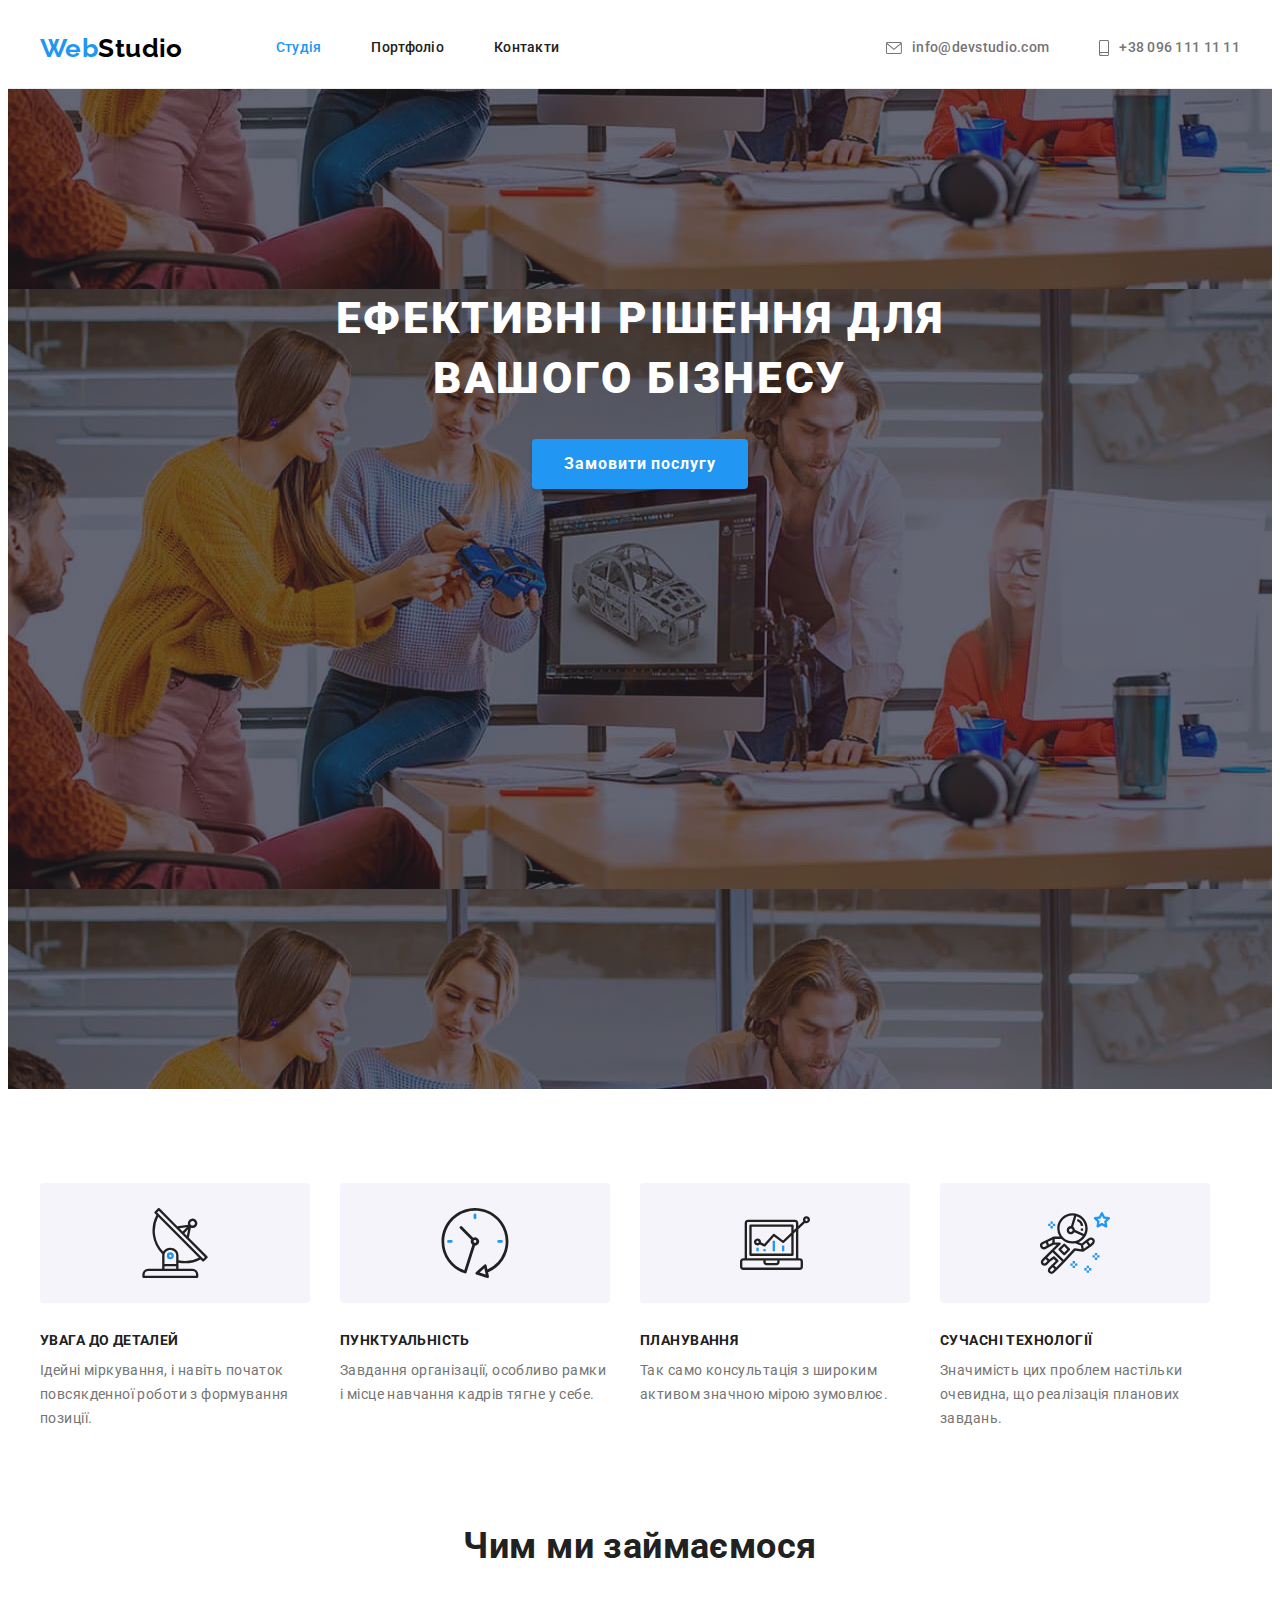
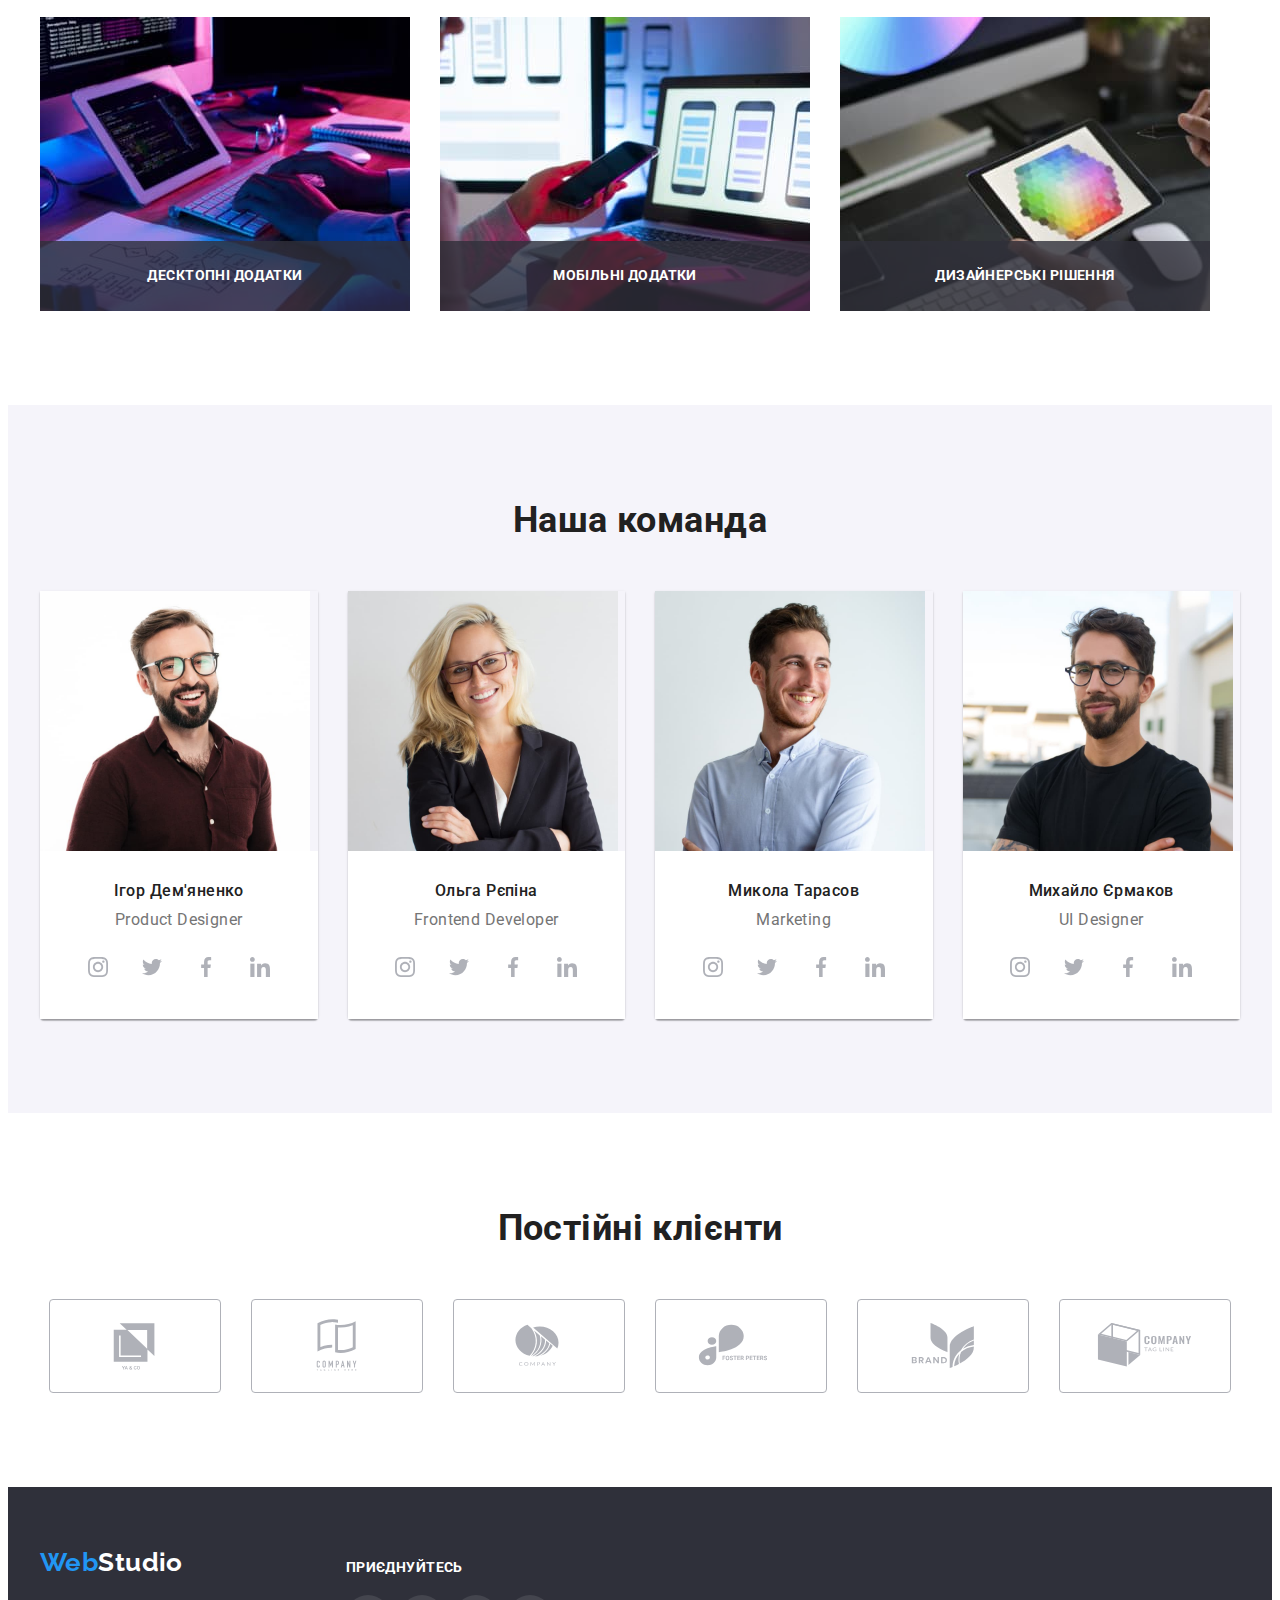
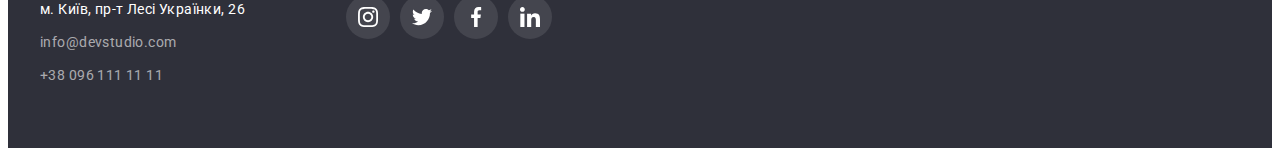
==== index.html @ 0a3335ca "Додає оверлей в секцію спецеалізація" ====
<!DOCTYPE html>
<html lang="uk">
  <head>
    <meta charset="UTF-8" />
    <meta http-equiv="X-UA-Compatible" content="IE=edge" />
    <meta name="viewport" content="width=device-width, initial-scale=1.0" />
    <title>Студія</title>
    <link rel="preconnect" href="https://fonts.googleapis.com" />
    <link rel="preconnect" href="https://fonts.gstatic.com" crossorigin />
    <link
      href="https://fonts.googleapis.com/css2?family=Raleway:wght@700&family=Roboto:wght@100;400;500;700;900&display=swap"
      rel="stylesheet"
    />
    <link
      rel="stylesheet"
      href="https://cdnjs.cloudflare.com/ajax/libs/modern-normalize/1.1.0/modern-normalize.min.css"
      integrity="sha512-wpPYUAdjBVSE4KJnH1VR1HeZfpl1ub8YT/NKx4PuQ5NmX2tKuGu6U/JRp5y+Y8XG2tV+wKQpNHVUX03MfMFn9Q=="
      crossorigin="anonymous"
      referrerpolicy="no-referrer"
    />
    <link rel="stylesheet" href="./css/styles.css" />
  </head>
  <body>
    <header>
      <div class="conteiner header-coteiner">
        <a lang="en" class="logo link" href="./index.html">
          <span class="logo-accent">Web</span>Studio
        </a>
        <nav class="header-navigation">
          <ul class="header-navigation-list list">
            <li class="header-item">
              <a class="header-link link current" href="#">Студія</a>
            </li>
            <li class="header-item">
              <a class="header-link link" href="./portfolio.html">Портфоліо</a>
            </li>
            <li class="header-item">
              <a class="header-link link" href="#">Контакти</a>
            </li>
          </ul>
        </nav>
        <ul class="list header-contact-list">
          <li>
            <a class="header-contact link" href="mailto:info@devstudio.com">
              <svg class="header-icon" width="16" height="12">
                <use href="./images/icons.svg#icon-envelope"></use></svg>
                info@devstudio.com</a>
          </li>
          <li>
            <a class="header-contact link" href="tel:+380961111111"
              ><svg class="header-icon" width="10" height="16">
                <use href="./images/icons.svg#icon-smartphone"></use></svg>
                +38 096 111 11 11</a>
          </li>
        </ul>
      </div>
    </header>
    <main>
      <section class="title">
        <div class="main-title-text">
          <h1 class="main-title">Ефективні рішення для вашого бізнесу</h1>
        </div>
        <button type="button" class="order-btn button-cursor">Замовити послугу</button>
      </section>
      <section>
        <div class="conteiner">
          <h2 hidden>Наші переваги</h2>
          <ul class="features-list list">
            <li>
              <div class="features-icons">
                <svg width="70" height="70">
                  <use href="./images/icons.svg#icon-antenna"></use>
                </svg>
              </div>
              <h3 class="features">Увага до деталей</h3>
              <p class="features-text">
                Ідейні міркування, і навіть початок повсякденної роботи з формування позиції.
              </p>
            </li>
            <li>
              <div class="features-icons">
                <svg width="70" height="70">
                  <use href="./images/icons.svg#icon-clock"></use>
                </svg>
              </div>
              <h3 class="features">Пунктуальність</h3>
              <p class="features-text">
                Завдання організації, особливо рамки і місце навчання кадрів тягне у себе.
              </p>
            </li>
            <li>
              <div class="features-icons">
                <svg width="70" height="70">
                  <use href="./images/icons.svg#icon-diagram"></use>
                </svg>
              </div>
              <h3 class="features">Планування</h3>
              <p class="features-text">
                Так само консультація з широким активом значною мірою зумовлює.
              </p>
            </li>
            <li>
              <div class="features-icons">
                <svg width="70" height="70">
                  <use href="./images/icons.svg#icon-astronaut"></use>
                </svg>
              </div>
              <h3 class="features">Сучасні технології</h3>
              <p class="features-text">
                Значимість цих проблем настільки очевидна, що реалізація планових завдань.
              </p>
            </li>
          </ul>
        </div>
      </section>
      <section class="section-specialization">
        <div class="conteiner">
          <h2 class="title-of-part">Чим ми займаємося</h2>
          <ul class="list specialization">
            <li class="specialization-item">
              <img
                src="./images/img-1.jpg"
                alt="Людина друкує на клавіатурі"
                width="370"
                height="294"
              />
              <div class="specialization-overlay">
                <p class="overlay-text">Десктопні додатки</p>
              </div>
            </li>
            <li class="specialization-item">
              <img
                src="./images/img-2.jpg"
                alt="Людина з телефоном у руках"
                width="370"
                height="294"
              />
              <div class="specialization-overlay">
                <p class="overlay-text">Мобільні додатки</p>
              </div>
            </li>
            <li class="specialization-item">
              <img
                src="./images/img-3.jpg"
                alt="Людина з планшетом у руках"
                width="370"
                height="294"
              />
              <div class="specialization-overlay">
                <p class="overlay-text">Дизайнерські рішення</p>
              </div>
            </li>
          </ul>
        </div>
      </section>
      <section class="employee-bgn">
        <div class="conteiner">
          <h2 class="title-of-part">Наша команда</h2>
          <ul class="employee-list list">
            <li class="emloyee-item">
              <img src="./images/foto-1.jpg" alt="Ігор Дем'яненко" width="270" height="260" />
              <div class="emloyee-content">
                <h3 class="employee-name">Ігор Дем'яненко</h3>
                <p class="employee-position" lang="en">Product Designer</p>
                <ul class="employee-links list">
                  <li><a 
                        class="employee-socials link" 
                        href="https://www.instagram.com" 
                        aria-label="посилання на instagram"
                        target="_blank"
                        rel="noopener noreferrer nofollow"
                        >
                        <svg class="socials-icon" width="20" height="20">
                        <use href="./images/icons.svg#icon-instagram"></use>
                        </svg>
                      </a>
                  </li>
                  <li><a class="employee-socials link" href="https://twitter.com/" aria-label="посилання на twitter"
                    target="_blank"
                    rel="noopener noreferrer"><svg class="socials-icon" width="20" height="20">
                    <use href="./images/icons.svg#icon-twitter"></use>
                  </svg></a></li>
                  <li><a class="employee-socials link" href="https://www.facebook.com/" aria-label="посилання на facebook"
                    target="_blank"
                    rel="noopener noreferrer"><svg class="socials-icon" width="20" height="20">
                    <use href="./images/icons.svg#icon-facebook"></use>
                  </svg></a></li>
                  <li><a class="employee-socials link" href="https://www.linkedin.com/" aria-label="посилання на linkedin"
                    target="_blank"
                    rel="noopener noreferrer"><svg class="socials-icon" width="20" height="20">
                    <use href="./images/icons.svg#icon-linkedin"></use>
                  </svg></a></li>
                </ul>
              </div>
            </li>
            <li class="emloyee-item">
              <img src="./images/foto-2.jpg" alt="Ольга Рєпіна" width="270" height="260" />
              <div class="emloyee-content">
                <h3 class="employee-name">Ольга Рєпіна</h3>
                <p class="employee-position" lang="en">Frontend Developer</p>
                <ul class="employee-links list">
                  <li><a class="employee-socials link" href="https://www.instagram.com" aria-label="посилання на instagram"
                    target="_blank"
                    rel="noopener noreferrer"><svg class="socials-icon" width="20" height="20">
                    <use href="./images/icons.svg#icon-instagram"></use>
                  </svg></a></li>
                  <li><a class="employee-socials link" href="https://twitter.com/" aria-label="посилання на twitter"
                    target="_blank"
                    rel="noopener noreferrer"><svg class="socials-icon" width="20" height="20">
                    <use href="./images/icons.svg#icon-twitter"></use>
                  </svg></a></li>
                  <li><a class="employee-socials link" href="https://www.facebook.com/" aria-label="посилання на facebook"
                    target="_blank"
                    rel="noopener noreferrer"><svg class="socials-icon" width="20" height="20">
                    <use href="./images/icons.svg#icon-facebook"></use>
                  </svg></a></li>
                  <li><a class="employee-socials link" href="https://www.linkedin.com/" aria-label="посилання на linkedin"
                    target="_blank"
                    rel="noopener noreferrer"><svg class="socials-icon" width="20" height="20">
                    <use href="./images/icons.svg#icon-linkedin"></use>
                  </svg></a></li>
                </ul>
              </div>
            </li>
            <li class="emloyee-item">
              <img src="./images/foto-3.jpg" alt="Микола Тарасов" width="270" height="260" />
              <div class="emloyee-content">
                <h3 class="employee-name">Микола Тарасов</h3>
                <p class="employee-position" lang="en">Marketing</p>
                <ul class="employee-links list">
                  <li><a class="employee-socials link" href="https://www.instagram.com" aria-label="посилання на instagram"
                    target="_blank"
                    rel="noopener noreferrer"><svg class="socials-icon" width="20" height="20">
                    <use href="./images/icons.svg#icon-instagram"></use>
                  </svg></a></li>
                  <li><a class="employee-socials link" href="https://twitter.com/" aria-label="посилання на twitter"
                    target="_blank"
                    rel="noopener noreferrer"><svg class="socials-icon" width="20" height="20">
                    <use href="./images/icons.svg#icon-twitter"></use>
                  </svg></a></li>
                  <li><a class="employee-socials link" href="https://www.facebook.com/" aria-label="посилання на facebook"
                    target="_blank"
                    rel="noopener noreferrer"><svg class="socials-icon" width="20" height="20">
                    <use href="./images/icons.svg#icon-facebook"></use>
                  </svg></a></li>
                  <li><a class="employee-socials link" href="https://www.linkedin.com/" aria-label="посилання на linkedin"
                    target="_blank"
                    rel="noopener noreferrer"><svg class="socials-icon" width="20" height="20">
                    <use href="./images/icons.svg#icon-linkedin"></use>
                  </svg></a></li>
                </ul>
              </div>
            </li>
            <li class="emloyee-item">
              <img src="./images/foto-4.jpg" alt="Михайло Єрмаков" width="270" height="260" />
              <div class="emloyee-content">
                <h3 class="employee-name">Михайло Єрмаков</h3>
                <p class="employee-position" lang="en">UI Designer</p>
                <ul class="employee-links list">
                  <li><a class="employee-socials link" href="https://www.instagram.com" aria-label="посилання на instagram"
                    target="_blank"
                    rel="noopener noreferrer"><svg class="socials-icon" width="20" height="20">
                    <use href="./images/icons.svg#icon-instagram"></use>
                  </svg></a></li>
                  <li><a class="employee-socials link" href="https://twitter.com/" aria-label="посилання на twitter"
                    target="_blank"
                    rel="noopener noreferrer"><svg class="socials-icon" width="20" height="20">
                    <use href="./images/icons.svg#icon-twitter"></use>
                  </svg></a></li>
                  <li><a class="employee-socials link" href="https://www.facebook.com/" aria-label="посилання на facebook"
                    target="_blank"
                    rel="noopener noreferrer"><svg class="socials-icon" width="20" height="20">
                    <use href="./images/icons.svg#icon-facebook"></use>
                  </svg></a></li>
                  <li><a class="employee-socials link" href="https://www.linkedin.com/" aria-label="посилання на linkedin"
                    target="_blank"
                    rel="noopener noreferrer"><svg class="socials-icon" width="20" height="20">
                    <use href="./images/icons.svg#icon-linkedin"></use>
                  </svg></a></li>
                </ul>
              </div>
            </li>
          </ul>
        </div>
      </section>
      <section>
        <div class="container">
          <h2 class="title-of-part">Постійні клієнти</h2>
          <ul class="client-list list">
            <li>
              <a class="client-link link" href="#">
              <svg class="client-icon" width="106" height="60"><use href="./images/icons.svg#icon-company-1"></use></svg>
            </a></li>
            <li><a class="client-link link" href="#">
              <svg class="client-icon" width="106" height="60"><use href="./images/icons.svg#icon-company-2"></use></svg>
            </a></li>
            <li><a class="client-link link" href="#">
              <svg class="client-icon" width="106" height="60"><use href="./images/icons.svg#icon-company-3"></use></svg>
            </a></li>
            <li><a class="client-link link" href="#">
              <svg class="client-icon" width="106" height="60"><use href="./images/icons.svg#icon-company-4"></use></svg>
            </a></li>
            <li><a class="client-link link" href="#">
              <svg class="client-icon" width="106" height="60"><use href="./images/icons.svg#icon-company-5"></use></svg>
            </a></li>
            <li><a class="client-link link" href="#">
              <svg class="client-icon" width="106" height="60"><use href="./images/icons.svg#icon-company-6"></use></svg>
            </a></li>
          </ul>
        </div>
      </section>
    </main>
    <footer>
      <div class="footer-conteiner conteiner">
        <div class="footer-logo-contact">
        <div class="logo-footer">
          <a lang="en" href="./index.html" class="logo link">
            <span class="logo-accent">Web</span><span class="white-logo">Studio</span>
          </a>
        </div>
        <address>
          <ul class="list">
            <li class="contact-item">
              <a
                class="link contact-link footer-text-color"
                href="https://goo.gl/maps/pjZerNN3NXK7QU4d8"
                target="_blank"
                rel="noopener noreferrer nofollow"
                >м. Київ, пр-т Лесі Українки, 26</a
              >
            </li>
            <li class="contact-item">
              <a class="link contact-link" href="mailto:info@devstudio.com">info@devstudio.com</a>
            </li>
            <li class="contact-item">
              <a class="link contact-link" href="tel:+380961111111">+38 096 111 11 11</a>
            </li>
          </ul>
        </address>
        </div>
        <div>
          <h3 class="owner-links-title">Приєднуйтесь</h3>
          <ul class="owner-links-list list">
            <li><a class="owner-socials link" href="https://www.instagram.com" aria-label="посилання на instagram"
              target="_blank"
              rel="noopener noreferrer"><svg class="owner-socials-icon" width="20" height="20">
              <use href="./images/icons.svg#icon-instagram"></use>
            </svg></a></li>
            <li><a class="owner-socials link" href="https://twitter.com/" aria-label="посилання на twitter"
              target="_blank"
              rel="noopener noreferrer"><svg class="owner-socials-icon" width="20" height="20">
              <use href="./images/icons.svg#icon-twitter"></use>
            </svg></a></li>
            <li><a class="owner-socials link" href="https://www.facebook.com/" aria-label="посилання на facebook"
              target="_blank"
              rel="noopener noreferrer"><svg class="owner-socials-icon" width="20" height="20">
              <use href="./images/icons.svg#icon-facebook"></use>
            </svg></a></li>
            <li><a class="owner-socials link" href="https://www.linkedin.com/" aria-label="посилання на linkedin"
              target="_blank"
              rel="noopener noreferrer"><svg class="owner-socials-icon" width="20" height="20">
              <use href="./images/icons.svg#icon-linkedin"></use>
            </svg></a></li>
          </ul>
        </div>
      </div>
    </footer>
  </body>
</html>
---- css/styles.css ----
:root {
  --main-text-color: #757575;
  --dark-text-color: #212121;
  --white-text-color: #ffffff;
  --dark-logo-color: #000000;

  --accent-color: #2196f3;
  --btn-active: #188ce8;
  --footer-contact-color: rgba(255, 255, 255, 0.6);
  --btn-shadow: 0px 4px 4px rgba(0, 0, 0, 0.15);

  --dark-background-color: #2f303a;
  --white-background-color: #f5f4fa;
  --card-background-color: #eeeeee;
  --icon-fill: #afb1b8;

  --indent-card: 30px;
}

body {
  font-family: 'Roboto', sans-serif;
  background-color: #ffffff;
  color: var(--main-text-color);
  font-size: 14px;
  letter-spacing: 0.03em;
}

h1,
h2,
h3,
h4,
p {
  margin: 0;
}
.list {
  list-style: none;
  margin: 0;
  padding: 0;
}

.link {
  text-decoration: none;
}
img {
  display: block;
  max-width: 100%;
  height: auto;
}

.button-cursor {
  cursor: pointer;
}

section {
  padding-top: 94px;
  padding-bottom: 94px;
}

.conteiner {
  width: 1200px;
  padding-right: 15px;
  padding-left: 15px;
  margin-left: auto;
  margin-right: auto;
}

/*header-----------------------------------------------------------*/
header {
  border-bottom: 1px solid #ececec;
}

.header-coteiner {
  display: flex;
  align-items: center;
}

.header-navigation-list {
  display: flex;
  gap: 50px;
}

.header-contact-list {
  display: flex;
  gap: 50px;
  margin-left: auto;
}

.logo {
  font-family: 'Raleway';
  font-weight: 700;
  font-size: 26px;
  line-height: 1.19;
  color: var(--dark-logo-color);
  margin-right: 93px;
}

.logo-accent {
  color: var(--accent-color);
}

.header-link,
.header-contact {
  display: block;
  font-weight: 500;
  line-height: 1.14;
  letter-spacing: 0.02em;
  color: var(--dark-text-color);
  padding-top: 32px;
  padding-bottom: 32px;
}

.header-contact {
  display: flex;
  align-items: center;
  gap: 10px;
  color: var(--main-text-color);
}

.current,
.header-link:hover,
.header-link:focus,
.header-contact:hover,
.header-contact:focus,
.contact-link:hover,
.contact-link:focus {
  color: var(--accent-color);
}

.header-icon {
  fill: currentColor;
}

/*body-------------------------------------------------------*/

.title {
  height: 600px;
  max-width: 1600px;
  margin-left: auto;
  margin-right: auto;
  background-image: linear-gradient(rgba(47, 48, 58, 0.4), rgba(47, 48, 58, 0.4)),
    url(../images/background-img.jpg);
  background-position: center;

  background-color: var(--dark-background-color);
  padding-top: 200px;
  padding-bottom: 200px;
  text-align: center;
}

.main-title {
  display: inline-block;
  margin-bottom: 30px;
  font-weight: 900;
  font-size: 44px;
  line-height: 1.36;
  letter-spacing: 0.06em;
  text-transform: uppercase;
  color: var(--white-text-color);
  max-width: 696px;
}

.order-btn {
  display: inline-block;
  padding: 10px 32px;
  min-width: 216px;

  background-color: var(--accent-color);
  border: none;
  font-family: inherit;
  font-weight: 700;
  font-size: 16px;
  line-height: 1.88;
  letter-spacing: 0.06em;
  color: var(--white-text-color);
  box-shadow: var(--btn-shadow);
  border-radius: 4px;
  text-align: center;
}

.order-btn:hover,
.order-btn:focus {
  background-color: var(--btn-active);
}
.features-list {
  display: flex;
  gap: var(--indent-card);
}

.features {
  font-size: 14px;
  line-height: 1.14;
  text-transform: uppercase;
  color: var(--dark-text-color);
  margin-bottom: 10px;
}

.features-list > li {
  width: 270px;
}

.features-text {
  line-height: 1.71;
}

.features-icons {
  display: flex;
  justify-content: center;
  align-items: center;
  width: 270px;
  height: 120px;
  border-radius: 4px;
  margin-bottom: 30px;
  background-color: var(--white-background-color);
}

.title-of-part {
  font-size: 36px;
  line-height: 1.17;
  text-align: center;
  color: var(--dark-text-color);
  margin-bottom: 50px;
}

/*-------------specialization-section---------------------*/

.section-specialization {
  padding-top: 0;
}

.specialization {
  display: flex;
  gap: var(--indent-card);
}

.specialization-item {
  position: relative;
}

.specialization-overlay {
  position: absolute;
  bottom: 0;
  padding-top: 27px;
  padding-bottom: 27px;
  width: 100%;
  text-align: center;
  background-color: rgba(47, 48, 58, 0.8);

}

.overlay-text {
  font-weight: 700;
  line-height: 1.14;
  text-transform: uppercase;
  color: var(--white-text-color);
}

/*-------------employee-section---------------------------*/

.employee-bgn {
  background-color: var(--white-background-color);
}

.employee-name {
  font-weight: 500;
  font-size: 16px;
  line-height: 1.19;
  text-align: center;
  color: var(--dark-text-color);
  margin-bottom: 10px;
}

.employee-list {
  display: flex;
  margin-top: calc(-1 * var(--indent-card));
  margin-left: calc(-1 * var(--indent-card));
}

.emloyee-item {
  flex-basis: calc(100% / 3 - var(--indent-card));
  margin-left: var(--indent-card);
  margin-top: var(--indent-card);
  box-shadow: 0px 1px 3px rgba(0, 0, 0, 0.12), 0px 1px 1px rgba(0, 0, 0, 0.14),
    0px 2px 1px rgba(0, 0, 0, 0.2);
  border-radius: 0px 0px 4px 4px;
}

.emloyee-content {
  padding-top: var(--indent-card);
  padding-bottom: var(--indent-card);
  background-color: #ffffff;
}

.employee-position {
  font-size: 16px;
  line-height: 1.19;
  text-align: center;
  margin-bottom: 16px;
}

.employee-links {
  display: flex;
  justify-content: center;
  align-items: center;
  gap: 10px;
}

.employee-socials {
  display: flex;
  align-items: center;
  justify-content: center;
  width: 44px;
  height: 44px;
  border-radius: 50%;
  background-color: #ffffff;
}

.socials-icon {
  fill: var(--icon-fill);
}

.employee-socials:hover .socials-icon,
.employee-socials:focus .socials-icon {
  fill: #ffffff;
}

.employee-socials:hover,
.employee-socials:focus {
  background-color: var(--btn-active);
}

.client-list {
  display: flex;
  justify-content: center;
  gap: var(--indent-card);
}

.client-link {
  display: flex;
  justify-content: center;
  align-items: center;
  width: 170px;
  height: 92px;
  border: 1px solid var(--icon-fill);
  border-radius: 4px;
}

.client-icon {
  fill: var(--icon-fill);
}

.client-link:hover .client-icon,
.client-link:focus .client-icon {
  fill: var(--accent-color);
}

.client-link:hover,
.client-link:focus {
  border: 1px solid var(--accent-color);
}

/*footer----------------------------------------------------------*/

footer {
  background-color: var(--dark-background-color);
  padding-top: 60px;
  padding-bottom: 60px;
}

.footer-conteiner {
  display: flex;
}

.footer-logo-contact {
  margin-right: 70px;
}

.contact-item:not(:last-child) {
  margin-bottom: 9px;
}

.contact-link {
  font-style: normal;
  line-height: 1.71;
  color: var(--footer-contact-color);
}

.logo-footer {
  margin-bottom: 20px;
}
.white-logo,
.footer-text-color {
  color: var(--white-text-color);
}

.owner-links-title {
  font-size: 14px;
  text-transform: uppercase;
  padding-top: 12px;
  margin-bottom: 20px;

  color: var(--white-text-color);
}

.owner-links-list {
  display: flex;
  gap: 10px;
}

.owner-socials-icon {
  fill: var(--white-text-color);
}

.owner-socials {
  display: flex;
  align-items: center;
  justify-content: center;
  width: 44px;
  height: 44px;
  border-radius: 50%;

  background-color: rgba(255, 255, 255, 0.1);
}

.owner-socials:hover,
.owner-socials:focus {
  background-color: var(--accent-color);
}
/*portfolio--------------------------------------------*/

.portfolio-btn-list {
  display: flex;
  justify-content: center;
  margin-bottom: 50px;
}

.portfolio-btn {
  padding: 6px 22px;
  border-radius: 3px;
  background-color: var(--white-background-color);
  border: none;
  font-family: inherit;
  font-weight: 500;
  font-size: 16px;
  line-height: 1.62;
  text-align: center;
  letter-spacing: 0.03em;
  color: var(--dark-text-color);
}

.portfolio-btn-item:not(:last-child) {
  margin-right: 8px;
}
.portfolio-btn-item:hover,
.portfolio-btn-item:focus {
  box-shadow: 0px 3px 1px rgba(0, 0, 0, 0.1), 0px 1px 2px rgba(0, 0, 0, 0.08),
    0px 2px 2px rgba(0, 0, 0, 0.12);
}

.portfolio-btn:hover,
.portfolio-btn:focus {
  background-color: var(--accent-color);
  color: var(--white-text-color);
}

.work-examples-list {
  display: flex;
  flex-wrap: wrap;
  margin-top: calc(-1 * var(--indent-card));
  margin-left: calc(-1 * var(--indent-card));
}
.work-examples-item {
  flex-basis: calc(100% / 3 - var(--indent-card));
  margin-top: var(--indent-card);
  margin-left: var(--indent-card);
}

.work-examples-item:hover {
  box-shadow: 0px 1px 1px rgba(0, 0, 0, 0.12), 0px 4px 4px rgba(0, 0, 0, 0.06),
    1px 4px 6px rgba(0, 0, 0, 0.16);
}

.work-examples {
  font-size: 18px;
  line-height: 2;
  letter-spacing: 0.06em;
  margin-bottom: 4px;
  color: var(--dark-text-color);
}

.work-examples-content {
  padding: 20px 24px;
  border: 1px solid var(--card-background-color);
  border-top: none;
}

.work-examples-filter {
  font-size: 16px;
  line-height: 1.88;
  color: var(--main-text-color);
}

.work-examples-link:hover,
.work-examples-link:focus {
  background-color: var(--btn-active);
}
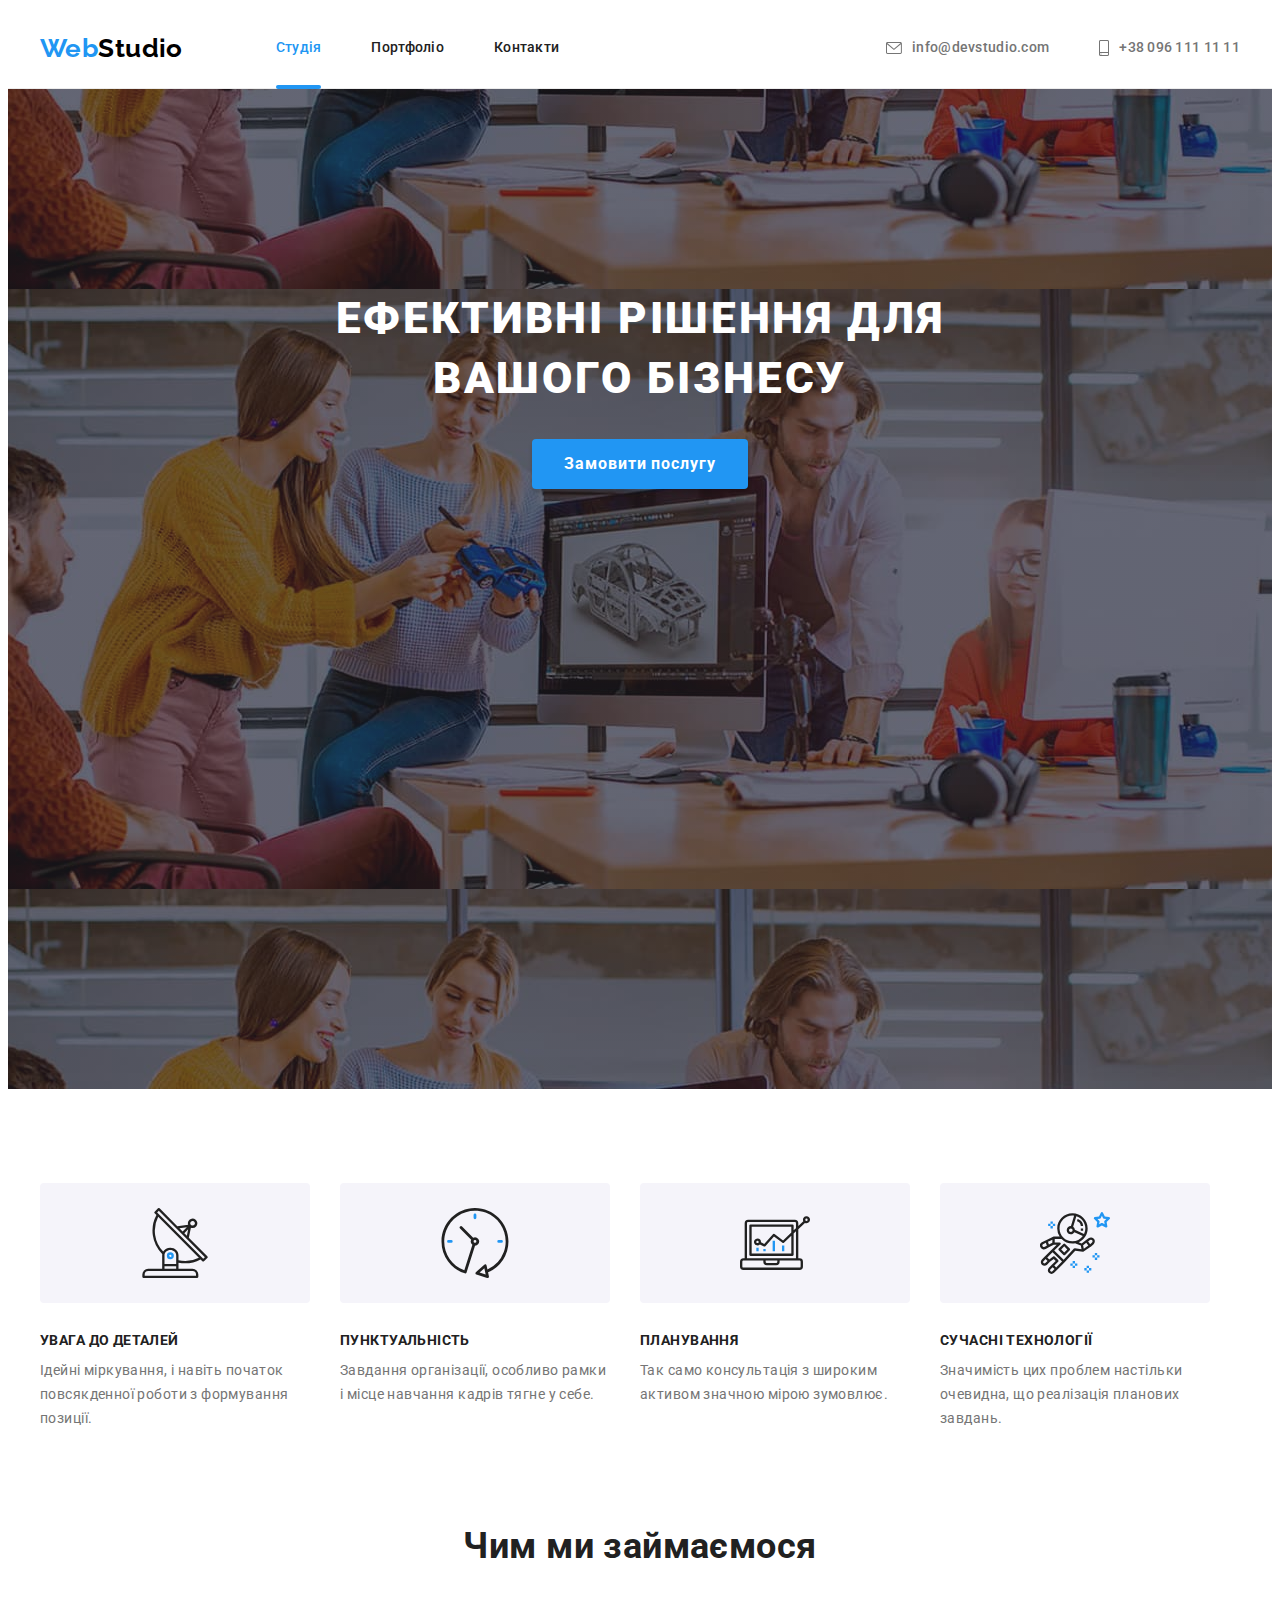
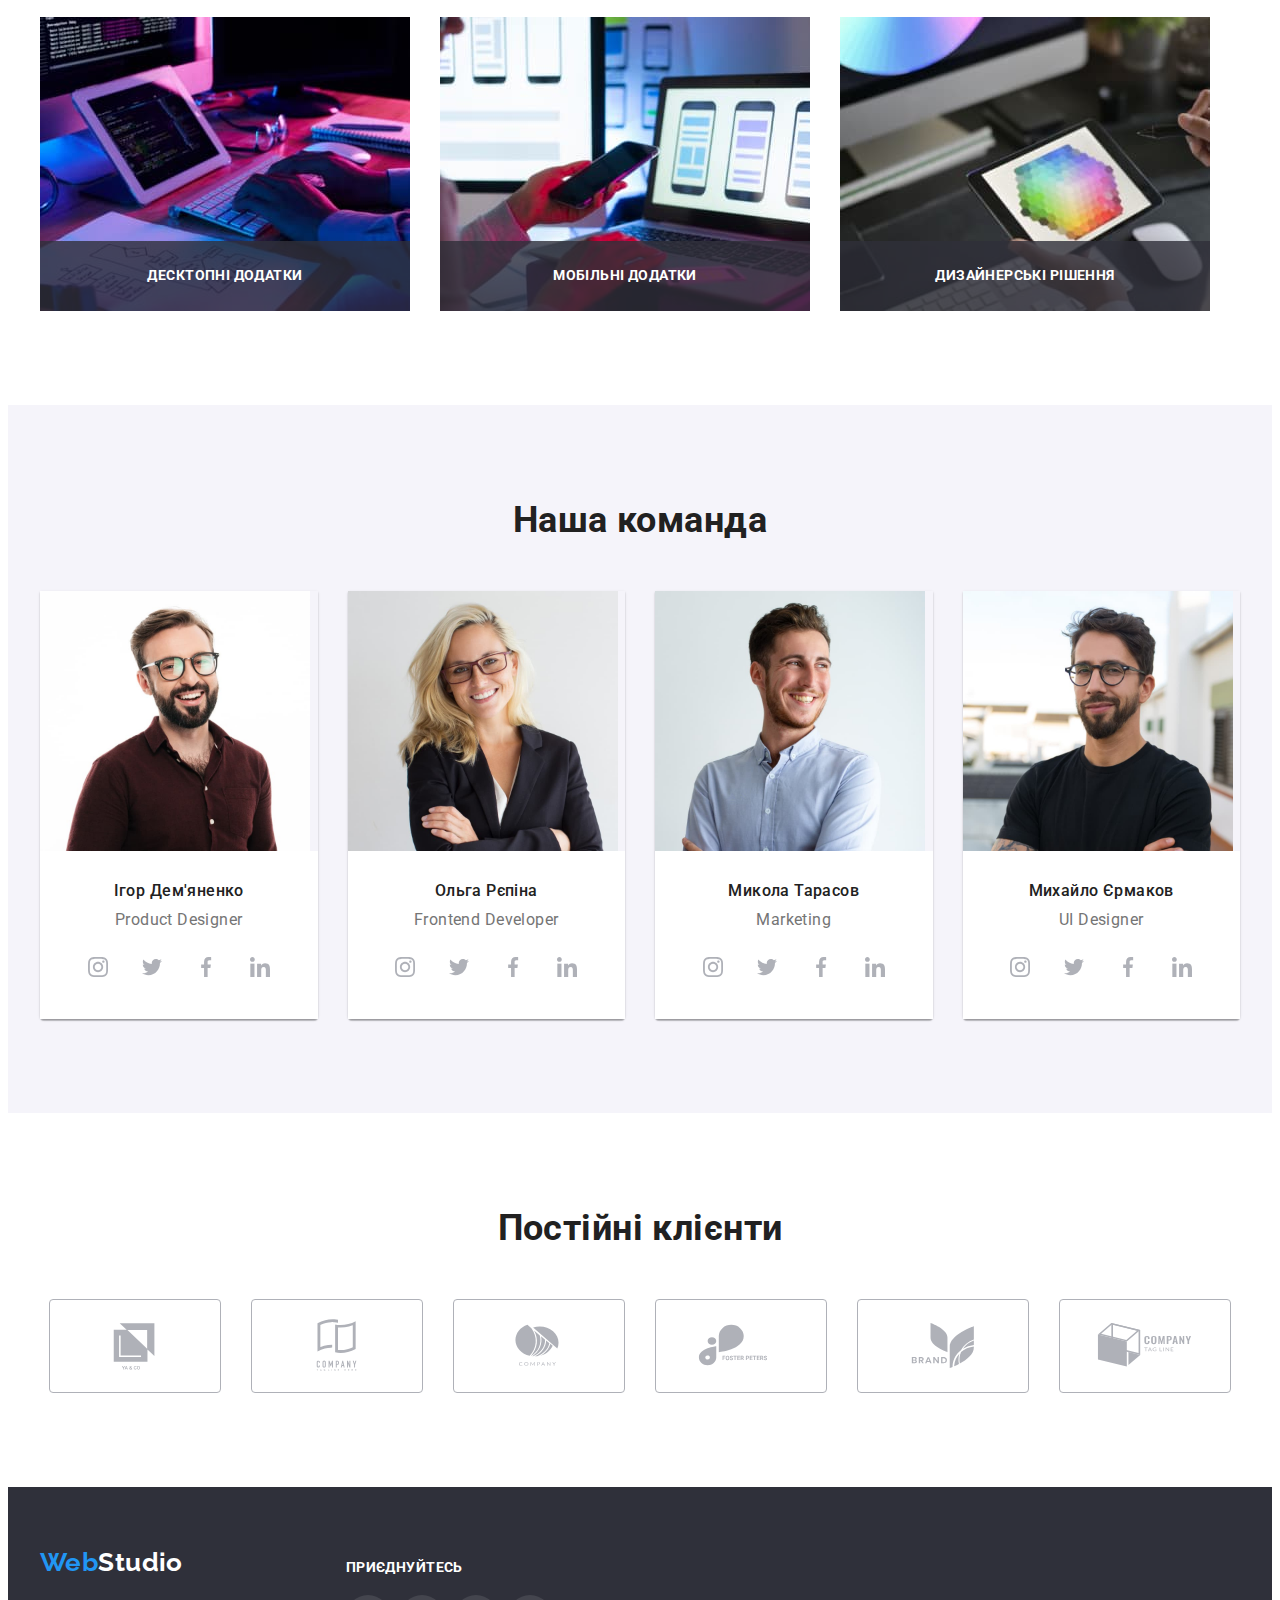
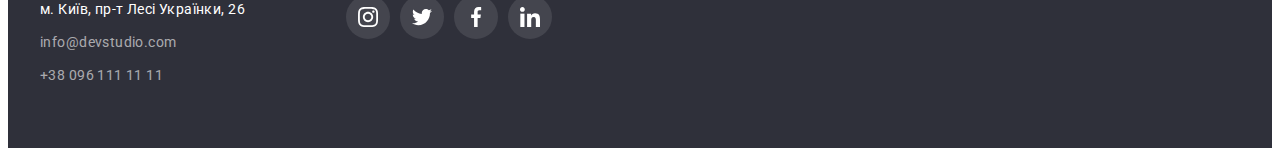
==== commit 8c2a44fa: "додає модальне вікно" ====
--- a/index.html
+++ b/index.html
@@ -43,14 +43,18 @@
           <li>
             <a class="header-contact link" href="mailto:info@devstudio.com">
               <svg class="header-icon" width="16" height="12">
-                <use href="./images/icons.svg#icon-envelope"></use></svg>
-                info@devstudio.com</a>
+                <use href="./images/icons.svg#icon-envelope"></use>
+              </svg>
+              info@devstudio.com</a
+            >
           </li>
           <li>
             <a class="header-contact link" href="tel:+380961111111"
               ><svg class="header-icon" width="10" height="16">
-                <use href="./images/icons.svg#icon-smartphone"></use></svg>
-                +38 096 111 11 11</a>
+                <use href="./images/icons.svg#icon-smartphone"></use>
+              </svg>
+              +38 096 111 11 11</a
+            >
           </li>
         </ul>
       </div>
@@ -60,7 +64,9 @@
         <div class="main-title-text">
           <h1 class="main-title">Ефективні рішення для вашого бізнесу</h1>
         </div>
-        <button type="button" class="order-btn button-cursor">Замовити послугу</button>
+        <button type="button" class="order-btn button-cursor" data-modal-open>
+          Замовити послугу
+        </button>
       </section>
       <section>
         <div class="conteiner">
@@ -163,33 +169,52 @@
                 <h3 class="employee-name">Ігор Дем'яненко</h3>
                 <p class="employee-position" lang="en">Product Designer</p>
                 <ul class="employee-links list">
-                  <li><a 
-                        class="employee-socials link" 
-                        href="https://www.instagram.com" 
-                        aria-label="посилання на instagram"
-                        target="_blank"
-                        rel="noopener noreferrer nofollow"
-                        >
-                        <svg class="socials-icon" width="20" height="20">
+                  <li>
+                    <a
+                      class="employee-socials link"
+                      href="https://www.instagram.com"
+                      aria-label="посилання на instagram"
+                      target="_blank"
+                      rel="noopener noreferrer nofollow"
+                    >
+                      <svg class="socials-icon" width="20" height="20">
                         <use href="./images/icons.svg#icon-instagram"></use>
-                        </svg>
-                      </a>
-                  </li>
-                  <li><a class="employee-socials link" href="https://twitter.com/" aria-label="посилання на twitter"
-                    target="_blank"
-                    rel="noopener noreferrer"><svg class="socials-icon" width="20" height="20">
-                    <use href="./images/icons.svg#icon-twitter"></use>
-                  </svg></a></li>
-                  <li><a class="employee-socials link" href="https://www.facebook.com/" aria-label="посилання на facebook"
-                    target="_blank"
-                    rel="noopener noreferrer"><svg class="socials-icon" width="20" height="20">
-                    <use href="./images/icons.svg#icon-facebook"></use>
-                  </svg></a></li>
-                  <li><a class="employee-socials link" href="https://www.linkedin.com/" aria-label="посилання на linkedin"
-                    target="_blank"
-                    rel="noopener noreferrer"><svg class="socials-icon" width="20" height="20">
-                    <use href="./images/icons.svg#icon-linkedin"></use>
-                  </svg></a></li>
+                      </svg>
+                    </a>
+                  </li>
+                  <li>
+                    <a
+                      class="employee-socials link"
+                      href="https://twitter.com/"
+                      aria-label="посилання на twitter"
+                      target="_blank"
+                      rel="noopener noreferrer"
+                      ><svg class="socials-icon" width="20" height="20">
+                        <use href="./images/icons.svg#icon-twitter"></use></svg
+                    ></a>
+                  </li>
+                  <li>
+                    <a
+                      class="employee-socials link"
+                      href="https://www.facebook.com/"
+                      aria-label="посилання на facebook"
+                      target="_blank"
+                      rel="noopener noreferrer"
+                      ><svg class="socials-icon" width="20" height="20">
+                        <use href="./images/icons.svg#icon-facebook"></use></svg
+                    ></a>
+                  </li>
+                  <li>
+                    <a
+                      class="employee-socials link"
+                      href="https://www.linkedin.com/"
+                      aria-label="посилання на linkedin"
+                      target="_blank"
+                      rel="noopener noreferrer"
+                      ><svg class="socials-icon" width="20" height="20">
+                        <use href="./images/icons.svg#icon-linkedin"></use></svg
+                    ></a>
+                  </li>
                 </ul>
               </div>
             </li>
@@ -199,26 +224,50 @@
                 <h3 class="employee-name">Ольга Рєпіна</h3>
                 <p class="employee-position" lang="en">Frontend Developer</p>
                 <ul class="employee-links list">
-                  <li><a class="employee-socials link" href="https://www.instagram.com" aria-label="посилання на instagram"
-                    target="_blank"
-                    rel="noopener noreferrer"><svg class="socials-icon" width="20" height="20">
-                    <use href="./images/icons.svg#icon-instagram"></use>
-                  </svg></a></li>
-                  <li><a class="employee-socials link" href="https://twitter.com/" aria-label="посилання на twitter"
-                    target="_blank"
-                    rel="noopener noreferrer"><svg class="socials-icon" width="20" height="20">
-                    <use href="./images/icons.svg#icon-twitter"></use>
-                  </svg></a></li>
-                  <li><a class="employee-socials link" href="https://www.facebook.com/" aria-label="посилання на facebook"
-                    target="_blank"
-                    rel="noopener noreferrer"><svg class="socials-icon" width="20" height="20">
-                    <use href="./images/icons.svg#icon-facebook"></use>
-                  </svg></a></li>
-                  <li><a class="employee-socials link" href="https://www.linkedin.com/" aria-label="посилання на linkedin"
-                    target="_blank"
-                    rel="noopener noreferrer"><svg class="socials-icon" width="20" height="20">
-                    <use href="./images/icons.svg#icon-linkedin"></use>
-                  </svg></a></li>
+                  <li>
+                    <a
+                      class="employee-socials link"
+                      href="https://www.instagram.com"
+                      aria-label="посилання на instagram"
+                      target="_blank"
+                      rel="noopener noreferrer"
+                      ><svg class="socials-icon" width="20" height="20">
+                        <use href="./images/icons.svg#icon-instagram"></use></svg
+                    ></a>
+                  </li>
+                  <li>
+                    <a
+                      class="employee-socials link"
+                      href="https://twitter.com/"
+                      aria-label="посилання на twitter"
+                      target="_blank"
+                      rel="noopener noreferrer"
+                      ><svg class="socials-icon" width="20" height="20">
+                        <use href="./images/icons.svg#icon-twitter"></use></svg
+                    ></a>
+                  </li>
+                  <li>
+                    <a
+                      class="employee-socials link"
+                      href="https://www.facebook.com/"
+                      aria-label="посилання на facebook"
+                      target="_blank"
+                      rel="noopener noreferrer"
+                      ><svg class="socials-icon" width="20" height="20">
+                        <use href="./images/icons.svg#icon-facebook"></use></svg
+                    ></a>
+                  </li>
+                  <li>
+                    <a
+                      class="employee-socials link"
+                      href="https://www.linkedin.com/"
+                      aria-label="посилання на linkedin"
+                      target="_blank"
+                      rel="noopener noreferrer"
+                      ><svg class="socials-icon" width="20" height="20">
+                        <use href="./images/icons.svg#icon-linkedin"></use></svg
+                    ></a>
+                  </li>
                 </ul>
               </div>
             </li>
@@ -228,26 +277,50 @@
                 <h3 class="employee-name">Микола Тарасов</h3>
                 <p class="employee-position" lang="en">Marketing</p>
                 <ul class="employee-links list">
-                  <li><a class="employee-socials link" href="https://www.instagram.com" aria-label="посилання на instagram"
-                    target="_blank"
-                    rel="noopener noreferrer"><svg class="socials-icon" width="20" height="20">
-                    <use href="./images/icons.svg#icon-instagram"></use>
-                  </svg></a></li>
-                  <li><a class="employee-socials link" href="https://twitter.com/" aria-label="посилання на twitter"
-                    target="_blank"
-                    rel="noopener noreferrer"><svg class="socials-icon" width="20" height="20">
-                    <use href="./images/icons.svg#icon-twitter"></use>
-                  </svg></a></li>
-                  <li><a class="employee-socials link" href="https://www.facebook.com/" aria-label="посилання на facebook"
-                    target="_blank"
-                    rel="noopener noreferrer"><svg class="socials-icon" width="20" height="20">
-                    <use href="./images/icons.svg#icon-facebook"></use>
-                  </svg></a></li>
-                  <li><a class="employee-socials link" href="https://www.linkedin.com/" aria-label="посилання на linkedin"
-                    target="_blank"
-                    rel="noopener noreferrer"><svg class="socials-icon" width="20" height="20">
-                    <use href="./images/icons.svg#icon-linkedin"></use>
-                  </svg></a></li>
+                  <li>
+                    <a
+                      class="employee-socials link"
+                      href="https://www.instagram.com"
+                      aria-label="посилання на instagram"
+                      target="_blank"
+                      rel="noopener noreferrer"
+                      ><svg class="socials-icon" width="20" height="20">
+                        <use href="./images/icons.svg#icon-instagram"></use></svg
+                    ></a>
+                  </li>
+                  <li>
+                    <a
+                      class="employee-socials link"
+                      href="https://twitter.com/"
+                      aria-label="посилання на twitter"
+                      target="_blank"
+                      rel="noopener noreferrer"
+                      ><svg class="socials-icon" width="20" height="20">
+                        <use href="./images/icons.svg#icon-twitter"></use></svg
+                    ></a>
+                  </li>
+                  <li>
+                    <a
+                      class="employee-socials link"
+                      href="https://www.facebook.com/"
+                      aria-label="посилання на facebook"
+                      target="_blank"
+                      rel="noopener noreferrer"
+                      ><svg class="socials-icon" width="20" height="20">
+                        <use href="./images/icons.svg#icon-facebook"></use></svg
+                    ></a>
+                  </li>
+                  <li>
+                    <a
+                      class="employee-socials link"
+                      href="https://www.linkedin.com/"
+                      aria-label="посилання на linkedin"
+                      target="_blank"
+                      rel="noopener noreferrer"
+                      ><svg class="socials-icon" width="20" height="20">
+                        <use href="./images/icons.svg#icon-linkedin"></use></svg
+                    ></a>
+                  </li>
                 </ul>
               </div>
             </li>
@@ -257,26 +330,50 @@
                 <h3 class="employee-name">Михайло Єрмаков</h3>
                 <p class="employee-position" lang="en">UI Designer</p>
                 <ul class="employee-links list">
-                  <li><a class="employee-socials link" href="https://www.instagram.com" aria-label="посилання на instagram"
-                    target="_blank"
-                    rel="noopener noreferrer"><svg class="socials-icon" width="20" height="20">
-                    <use href="./images/icons.svg#icon-instagram"></use>
-                  </svg></a></li>
-                  <li><a class="employee-socials link" href="https://twitter.com/" aria-label="посилання на twitter"
-                    target="_blank"
-                    rel="noopener noreferrer"><svg class="socials-icon" width="20" height="20">
-                    <use href="./images/icons.svg#icon-twitter"></use>
-                  </svg></a></li>
-                  <li><a class="employee-socials link" href="https://www.facebook.com/" aria-label="посилання на facebook"
-                    target="_blank"
-                    rel="noopener noreferrer"><svg class="socials-icon" width="20" height="20">
-                    <use href="./images/icons.svg#icon-facebook"></use>
-                  </svg></a></li>
-                  <li><a class="employee-socials link" href="https://www.linkedin.com/" aria-label="посилання на linkedin"
-                    target="_blank"
-                    rel="noopener noreferrer"><svg class="socials-icon" width="20" height="20">
-                    <use href="./images/icons.svg#icon-linkedin"></use>
-                  </svg></a></li>
+                  <li>
+                    <a
+                      class="employee-socials link"
+                      href="https://www.instagram.com"
+                      aria-label="посилання на instagram"
+                      target="_blank"
+                      rel="noopener noreferrer"
+                      ><svg class="socials-icon" width="20" height="20">
+                        <use href="./images/icons.svg#icon-instagram"></use></svg
+                    ></a>
+                  </li>
+                  <li>
+                    <a
+                      class="employee-socials link"
+                      href="https://twitter.com/"
+                      aria-label="посилання на twitter"
+                      target="_blank"
+                      rel="noopener noreferrer"
+                      ><svg class="socials-icon" width="20" height="20">
+                        <use href="./images/icons.svg#icon-twitter"></use></svg
+                    ></a>
+                  </li>
+                  <li>
+                    <a
+                      class="employee-socials link"
+                      href="https://www.facebook.com/"
+                      aria-label="посилання на facebook"
+                      target="_blank"
+                      rel="noopener noreferrer"
+                      ><svg class="socials-icon" width="20" height="20">
+                        <use href="./images/icons.svg#icon-facebook"></use></svg
+                    ></a>
+                  </li>
+                  <li>
+                    <a
+                      class="employee-socials link"
+                      href="https://www.linkedin.com/"
+                      aria-label="посилання на linkedin"
+                      target="_blank"
+                      rel="noopener noreferrer"
+                      ><svg class="socials-icon" width="20" height="20">
+                        <use href="./images/icons.svg#icon-linkedin"></use></svg
+                    ></a>
+                  </li>
                 </ul>
               </div>
             </li>
@@ -289,23 +386,46 @@
           <ul class="client-list list">
             <li>
               <a class="client-link link" href="#">
-              <svg class="client-icon" width="106" height="60"><use href="./images/icons.svg#icon-company-1"></use></svg>
-            </a></li>
-            <li><a class="client-link link" href="#">
-              <svg class="client-icon" width="106" height="60"><use href="./images/icons.svg#icon-company-2"></use></svg>
-            </a></li>
-            <li><a class="client-link link" href="#">
-              <svg class="client-icon" width="106" height="60"><use href="./images/icons.svg#icon-company-3"></use></svg>
-            </a></li>
-            <li><a class="client-link link" href="#">
-              <svg class="client-icon" width="106" height="60"><use href="./images/icons.svg#icon-company-4"></use></svg>
-            </a></li>
-            <li><a class="client-link link" href="#">
-              <svg class="client-icon" width="106" height="60"><use href="./images/icons.svg#icon-company-5"></use></svg>
-            </a></li>
-            <li><a class="client-link link" href="#">
-              <svg class="client-icon" width="106" height="60"><use href="./images/icons.svg#icon-company-6"></use></svg>
-            </a></li>
+                <svg class="client-icon" width="106" height="60">
+                  <use href="./images/icons.svg#icon-company-1"></use>
+                </svg>
+              </a>
+            </li>
+            <li>
+              <a class="client-link link" href="#">
+                <svg class="client-icon" width="106" height="60">
+                  <use href="./images/icons.svg#icon-company-2"></use>
+                </svg>
+              </a>
+            </li>
+            <li>
+              <a class="client-link link" href="#">
+                <svg class="client-icon" width="106" height="60">
+                  <use href="./images/icons.svg#icon-company-3"></use>
+                </svg>
+              </a>
+            </li>
+            <li>
+              <a class="client-link link" href="#">
+                <svg class="client-icon" width="106" height="60">
+                  <use href="./images/icons.svg#icon-company-4"></use>
+                </svg>
+              </a>
+            </li>
+            <li>
+              <a class="client-link link" href="#">
+                <svg class="client-icon" width="106" height="60">
+                  <use href="./images/icons.svg#icon-company-5"></use>
+                </svg>
+              </a>
+            </li>
+            <li>
+              <a class="client-link link" href="#">
+                <svg class="client-icon" width="106" height="60">
+                  <use href="./images/icons.svg#icon-company-6"></use>
+                </svg>
+              </a>
+            </li>
           </ul>
         </div>
       </section>
@@ -313,57 +433,91 @@
     <footer>
       <div class="footer-conteiner conteiner">
         <div class="footer-logo-contact">
-        <div class="logo-footer">
-          <a lang="en" href="./index.html" class="logo link">
-            <span class="logo-accent">Web</span><span class="white-logo">Studio</span>
-          </a>
-        </div>
-        <address>
-          <ul class="list">
-            <li class="contact-item">
-              <a
-                class="link contact-link footer-text-color"
-                href="https://goo.gl/maps/pjZerNN3NXK7QU4d8"
-                target="_blank"
-                rel="noopener noreferrer nofollow"
-                >м. Київ, пр-т Лесі Українки, 26</a
-              >
-            </li>
-            <li class="contact-item">
-              <a class="link contact-link" href="mailto:info@devstudio.com">info@devstudio.com</a>
-            </li>
-            <li class="contact-item">
-              <a class="link contact-link" href="tel:+380961111111">+38 096 111 11 11</a>
-            </li>
-          </ul>
-        </address>
+          <div class="logo-footer">
+            <a lang="en" href="./index.html" class="logo link">
+              <span class="logo-accent">Web</span><span class="white-logo">Studio</span>
+            </a>
+          </div>
+          <address>
+            <ul class="list">
+              <li class="contact-item">
+                <a
+                  class="link contact-link footer-text-color"
+                  href="https://goo.gl/maps/pjZerNN3NXK7QU4d8"
+                  target="_blank"
+                  rel="noopener noreferrer nofollow"
+                  >м. Київ, пр-т Лесі Українки, 26</a
+                >
+              </li>
+              <li class="contact-item">
+                <a class="link contact-link" href="mailto:info@devstudio.com">info@devstudio.com</a>
+              </li>
+              <li class="contact-item">
+                <a class="link contact-link" href="tel:+380961111111">+38 096 111 11 11</a>
+              </li>
+            </ul>
+          </address>
         </div>
         <div>
           <h3 class="owner-links-title">Приєднуйтесь</h3>
           <ul class="owner-links-list list">
-            <li><a class="owner-socials link" href="https://www.instagram.com" aria-label="посилання на instagram"
-              target="_blank"
-              rel="noopener noreferrer"><svg class="owner-socials-icon" width="20" height="20">
-              <use href="./images/icons.svg#icon-instagram"></use>
-            </svg></a></li>
-            <li><a class="owner-socials link" href="https://twitter.com/" aria-label="посилання на twitter"
-              target="_blank"
-              rel="noopener noreferrer"><svg class="owner-socials-icon" width="20" height="20">
-              <use href="./images/icons.svg#icon-twitter"></use>
-            </svg></a></li>
-            <li><a class="owner-socials link" href="https://www.facebook.com/" aria-label="посилання на facebook"
-              target="_blank"
-              rel="noopener noreferrer"><svg class="owner-socials-icon" width="20" height="20">
-              <use href="./images/icons.svg#icon-facebook"></use>
-            </svg></a></li>
-            <li><a class="owner-socials link" href="https://www.linkedin.com/" aria-label="посилання на linkedin"
-              target="_blank"
-              rel="noopener noreferrer"><svg class="owner-socials-icon" width="20" height="20">
-              <use href="./images/icons.svg#icon-linkedin"></use>
-            </svg></a></li>
+            <li>
+              <a
+                class="owner-socials link"
+                href="https://www.instagram.com"
+                aria-label="посилання на instagram"
+                target="_blank"
+                rel="noopener noreferrer"
+                ><svg class="owner-socials-icon" width="20" height="20">
+                  <use href="./images/icons.svg#icon-instagram"></use></svg
+              ></a>
+            </li>
+            <li>
+              <a
+                class="owner-socials link"
+                href="https://twitter.com/"
+                aria-label="посилання на twitter"
+                target="_blank"
+                rel="noopener noreferrer"
+                ><svg class="owner-socials-icon" width="20" height="20">
+                  <use href="./images/icons.svg#icon-twitter"></use></svg
+              ></a>
+            </li>
+            <li>
+              <a
+                class="owner-socials link"
+                href="https://www.facebook.com/"
+                aria-label="посилання на facebook"
+                target="_blank"
+                rel="noopener noreferrer"
+                ><svg class="owner-socials-icon" width="20" height="20">
+                  <use href="./images/icons.svg#icon-facebook"></use></svg
+              ></a>
+            </li>
+            <li>
+              <a
+                class="owner-socials link"
+                href="https://www.linkedin.com/"
+                aria-label="посилання на linkedin"
+                target="_blank"
+                rel="noopener noreferrer"
+                ><svg class="owner-socials-icon" width="20" height="20">
+                  <use href="./images/icons.svg#icon-linkedin"></use></svg
+              ></a>
+            </li>
           </ul>
         </div>
       </div>
     </footer>
+    <div class="backdrop is-hidden" data-modal>
+      <div class="modal">
+        <button class="modal-btn" data-modal-close>
+          <svg class="modal-icon" width="30" height="30">
+            <use href="./images/icons.svg#icon-close"></use>
+          </svg>
+        </button>
+      </div>
+    </div>
+    <script src="./js/modal.js"></script>
   </body>
 </html>
--- a/css/styles.css
+++ b/css/styles.css
@@ -15,6 +15,8 @@
   --icon-fill: #afb1b8;
 
   --indent-card: 30px;
+
+  --animation: 250ms cubic-bezier(0.4, 0, 0.2, 1);
 }
 
 body {
@@ -107,6 +109,7 @@
   color: var(--dark-text-color);
   padding-top: 32px;
   padding-bottom: 32px;
+  transition: color var(--animation);
 }
 
 .header-contact {
@@ -124,6 +127,21 @@
 .contact-link:hover,
 .contact-link:focus {
   color: var(--accent-color);
+}
+
+.header-item {
+  position: relative;
+}
+
+.current::after {
+  content: '';
+  display: block;
+  width: 100%;
+  height: 4px;
+  border-radius: 2px;
+  background-color: var(--accent-color);
+  position: absolute;
+  bottom: -1px;
 }
 
 .header-icon {
@@ -175,6 +193,8 @@
   box-shadow: var(--btn-shadow);
   border-radius: 4px;
   text-align: center;
+
+  transition: background-color var(--animation);
 }
 
 .order-btn:hover,
@@ -244,7 +264,6 @@
   width: 100%;
   text-align: center;
   background-color: rgba(47, 48, 58, 0.8);
-
 }
 
 .overlay-text {
@@ -312,10 +331,13 @@
   height: 44px;
   border-radius: 50%;
   background-color: #ffffff;
+
+  transition: background-color var(--animation);
 }
 
 .socials-icon {
   fill: var(--icon-fill);
+  transition: fill var(--animation);
 }
 
 .employee-socials:hover .socials-icon,
@@ -342,10 +364,12 @@
   height: 92px;
   border: 1px solid var(--icon-fill);
   border-radius: 4px;
+  transition: border var(--animation);
 }
 
 .client-icon {
   fill: var(--icon-fill);
+  transition: fill var(--animation);
 }
 
 .client-link:hover .client-icon,
@@ -382,6 +406,7 @@
   font-style: normal;
   line-height: 1.71;
   color: var(--footer-contact-color);
+  transition: color var(--animation);
 }
 
 .logo-footer {
@@ -419,6 +444,7 @@
   border-radius: 50%;
 
   background-color: rgba(255, 255, 255, 0.1);
+  transition: background-color var(--animation);
 }
 
 .owner-socials:hover,
@@ -445,6 +471,12 @@
   text-align: center;
   letter-spacing: 0.03em;
   color: var(--dark-text-color);
+
+  transition: background-color var(--animation), color var(--animation);
+}
+
+.portfolio-btn-item {
+  transition: box-shadow var(--animation);
 }
 
 .portfolio-btn-item:not(:last-child) {
@@ -472,11 +504,17 @@
   flex-basis: calc(100% / 3 - var(--indent-card));
   margin-top: var(--indent-card);
   margin-left: var(--indent-card);
+
+  transition: box-shadow var(--animation);
 }
 
 .work-examples-item:hover {
   box-shadow: 0px 1px 1px rgba(0, 0, 0, 0.12), 0px 4px 4px rgba(0, 0, 0, 0.06),
     1px 4px 6px rgba(0, 0, 0, 0.16);
+}
+
+.work-examples-item:hover .work-example-overlay {
+  transform: translateY(0);
 }
 
 .work-examples {
@@ -499,7 +537,82 @@
   color: var(--main-text-color);
 }
 
-.work-examples-link:hover,
-.work-examples-link:focus {
-  background-color: var(--btn-active);
-}
+.work-examples-thumb {
+  position: relative;
+  overflow: hidden;
+}
+
+.work-example-overlay {
+  position: absolute;
+  top: 0;
+  left: 0;
+  width: 100%;
+  height: 100%;
+  padding: 63px 24px;
+  transform: translateY(100%);
+  transition: transform var(--animation);
+  background-color: rgba(33, 150, 243, 0.9);
+}
+
+.work-overlay-text {
+  font-size: 18px;
+  color: var(--white-text-color);
+  letter-spacing: 0.03em;
+  line-height: 1.56;
+  backdrop-filter: blur(1px);
+}
+
+/*-----Modal--------------------------------*/
+
+.backdrop {
+  position: fixed;
+  top: 0;
+  left: 0;
+  width: 100%;
+  height: 100%;
+  background-color: rgba(0, 0, 0, 0.2);
+  backdrop-filter: blur(1px);
+  opacity: 1;
+  transition: opacity var(--animation), visibility var(--animation);
+}
+
+.backdrop.is-hidden {
+  opacity: 0;
+  visibility: hidden;
+  pointer-events: none;
+}
+
+.modal {
+  position: absolute;
+  top: 50%;
+  left: 50%;
+  transform: translate(-50%, -50%) scale(1);
+  width: 528px;
+  min-height: 581px;
+  border-radius: 4px;
+  background-color: #ffffff;
+  box-shadow: 0px 1px 3px rgba(0, 0, 0, 0.12), 0px 1px 1px rgba(0, 0, 0, 0.14),
+    0px 2px 1px rgba(0, 0, 0, 0.2);
+
+  transition: transform var(--animation);
+}
+
+.backdrop.is-hidden .modal {
+  transform: translate(-50%, -50%) scale(0.8);
+}
+
+.modal-btn {
+  position: absolute;
+  top: 8px;
+  right: 8px;
+  width: 30px;
+  height: 30px;
+  padding: 6px;
+  display: inline-flex;
+  align-items: center;
+  justify-content: center;
+  border-radius: 50%;
+  border: 1px solid rgba(0, 0, 0, 0.1);
+  background-color: transparent;
+  cursor: pointer;
+}
